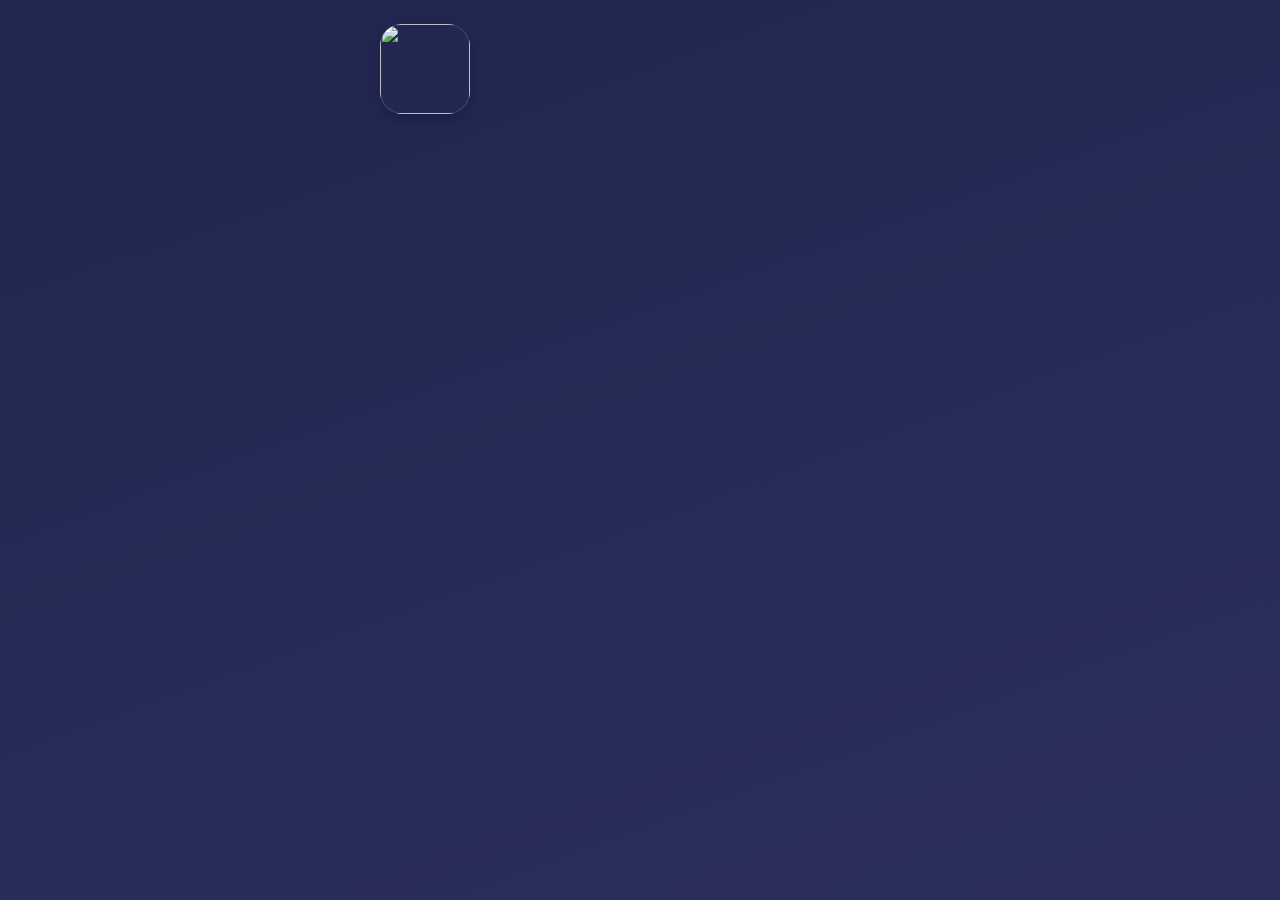
==== index.html @ c41ac8d4 "hub: icon-only wall layout, remove header and card text Redesigns the menu as a wall of app-icon til" ====
<!DOCTYPE html>
<html lang="en">
<head>
  <meta charset="UTF-8">
  <meta name="viewport" content="width=device-width, initial-scale=1.0, maximum-scale=1.0, user-scalable=no, viewport-fit=cover">
  <meta name="theme-color" content="#20264f">
  <meta name="apple-mobile-web-app-capable" content="yes">
  <meta name="mobile-web-app-capable" content="yes">
  <meta name="apple-mobile-web-app-status-bar-style" content="black-translucent">
  <meta name="apple-mobile-web-app-title" content="Playground">
  <title>Playground</title>
  <link rel="manifest" href="manifest.webmanifest">
  <link rel="icon" href="icons/icon-192.png" type="image/png">
  <link rel="apple-touch-icon" href="icons/icon-180.png">
  <link rel="preconnect" href="https://fonts.googleapis.com">
  <link rel="preconnect" href="https://fonts.gstatic.com" crossorigin>
  <link href="https://fonts.googleapis.com/css2?family=Baloo+2:wght@500;600;700;800&display=swap" rel="stylesheet">
  <link rel="stylesheet" href="styles.css">
</head>
<body>
  <main class="hub">
    <ul class="game-grid" id="game-grid" aria-label="Games"></ul>

    <p class="hub-empty" id="hub-empty" hidden>No games yet.</p>
  </main>

  <!-- In-app game player: keeps the installed PWA standalone (no address bar). -->
  <div class="player" id="player" hidden>
    <header class="player-bar">
      <button class="player-back" id="player-back" aria-label="Back to games">
        <span class="player-back-arrow" aria-hidden="true">‹</span>
        <span>Games</span>
      </button>
      <span class="player-title" id="player-title"></span>
    </header>
    <iframe class="player-frame" id="player-frame" title="Game" allow="autoplay; fullscreen"></iframe>
  </div>

  <script type="module" src="js/main.js"></script>
</body>
</html>
---- styles.css ----
:root {
  --bg-top: #20264f;
  --bg-bottom: #2c2f5e;
  --card: rgba(255, 255, 255, 0.08);
  --card-border: rgba(255, 255, 255, 0.12);
  --text: #f4f5ff;
  --text-dim: rgba(244, 245, 255, 0.66);
  --safe-top: env(safe-area-inset-top, 0px);
  --safe-bottom: env(safe-area-inset-bottom, 0px);
}

* { box-sizing: border-box; -webkit-tap-highlight-color: transparent; }

html, body {
  margin: 0;
  padding: 0;
  height: 100%;
}

body {
  min-height: 100%;
  background: linear-gradient(160deg, var(--bg-top), var(--bg-bottom));
  color: var(--text);
  font-family: "Baloo 2", system-ui, -apple-system, sans-serif;
  -webkit-font-smoothing: antialiased;
}

.hub {
  max-width: 560px;
  margin: 0 auto;
  padding:
    calc(var(--safe-top) + 24px)
    20px
    calc(var(--safe-bottom) + 24px);
}

.game-grid {
  list-style: none;
  margin: 0;
  padding: 0;
  display: grid;
  grid-template-columns: repeat(auto-fill, minmax(84px, 1fr));
  gap: 18px;
  justify-content: center;
}

.game-tile {
  display: block;
  text-decoration: none;
  transition: transform 0.12s ease;
}

.game-tile:active { transform: scale(0.94); }

.game-icon {
  width: 100%;
  aspect-ratio: 1 / 1;
  display: flex;
  align-items: center;
  justify-content: center;
  border-radius: 22px;
  font-size: 44px;
  line-height: 1;
  overflow: hidden;
  box-shadow: inset 0 0 0 1px rgba(255, 255, 255, 0.14), 0 6px 16px rgba(0, 0, 0, 0.22);
}

.game-icon-img {
  width: 100%;
  height: 100%;
  object-fit: cover;
  display: block;
}

.hub-empty {
  text-align: center;
  color: var(--text-dim);
  margin-top: 40px;
}

/* In-app game player (full-screen iframe overlay). */
.player {
  position: fixed;
  inset: 0;
  z-index: 100;
  display: flex;
  flex-direction: column;
  background: var(--bg-top);
}

.player[hidden] { display: none; }

html.playing, html.playing body { overflow: hidden; }

.player-bar {
  flex: 0 0 auto;
  display: flex;
  align-items: center;
  gap: 10px;
  padding: calc(var(--safe-top) + 6px) 12px 6px;
  background: var(--bg-top);
}

.player-back {
  display: inline-flex;
  align-items: center;
  gap: 2px;
  padding: 8px 14px 8px 8px;
  border: none;
  border-radius: 999px;
  background: rgba(255, 255, 255, 0.12);
  color: var(--text);
  font: inherit;
  font-size: 16px;
  font-weight: 700;
  cursor: pointer;
}

.player-back:active { transform: scale(0.96); }

.player-back-arrow {
  font-size: 24px;
  line-height: 1;
  margin-top: -2px;
}

.player-title {
  font-size: 16px;
  font-weight: 600;
  color: var(--text-dim);
}

.player-frame {
  flex: 1 1 auto;
  width: 100%;
  border: 0;
  background: var(--bg-top);
}
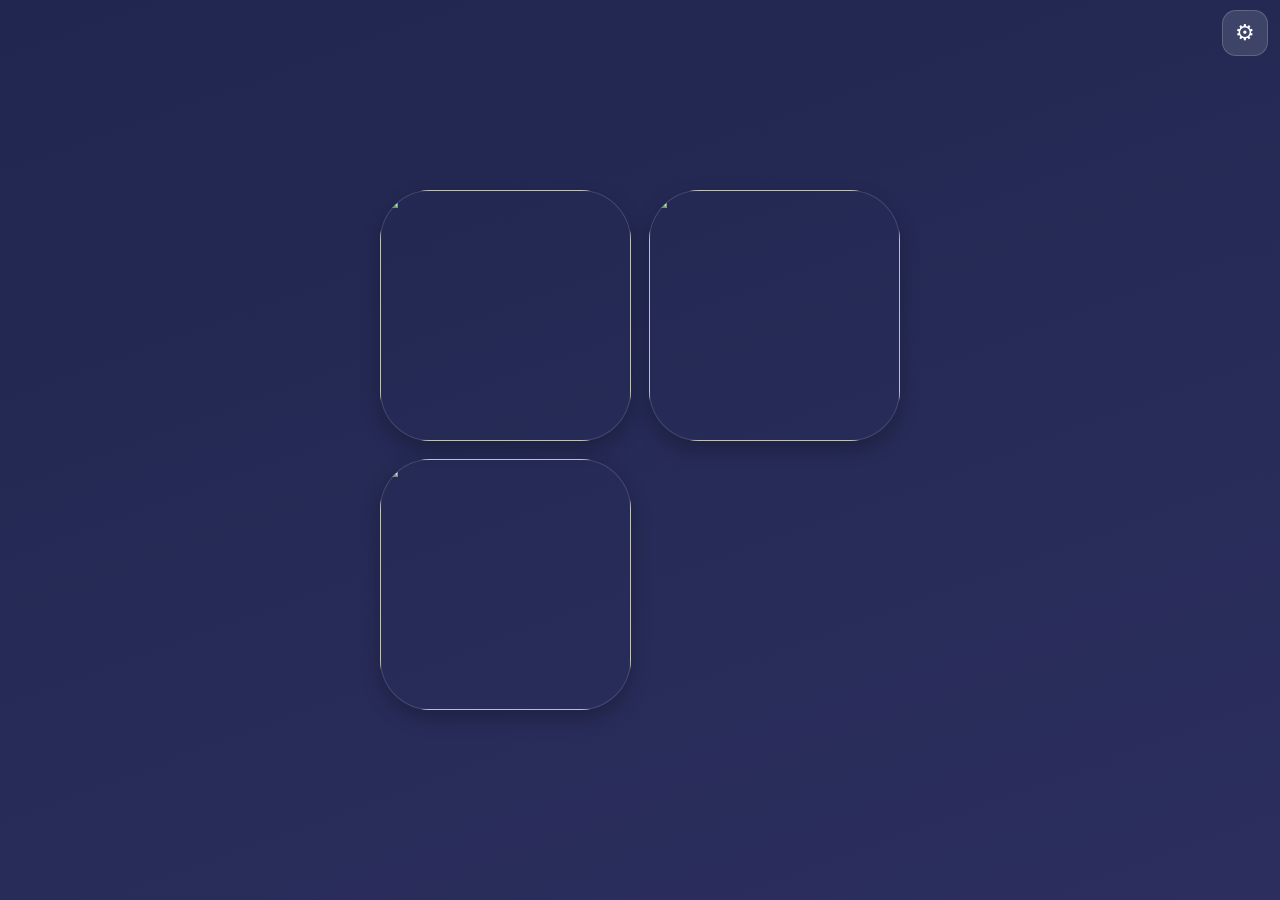
==== commit 9aa22da6: "hub: add global Sound/Vibration settings shared by all games Games on mpmisha.github.io share one or" ====
--- a/index.html
+++ b/index.html
@@ -19,10 +19,33 @@
 </head>
 <body>
   <main class="hub">
+    <button class="hub-gear" id="hub-gear" aria-label="Settings">⚙︎</button>
+
     <ul class="game-grid" id="game-grid" aria-label="Games"></ul>
 
     <p class="hub-empty" id="hub-empty" hidden>No games yet.</p>
   </main>
+
+  <!-- Global settings, inherited by every game (same-origin localStorage). -->
+  <div class="overlay" id="settings-overlay" hidden>
+    <div class="scrim" data-dismiss="settings"></div>
+    <div class="panel" role="dialog" aria-label="Settings">
+      <h2>Settings</h2>
+      <p class="panel-sub">Applies to every game</p>
+
+      <div class="row">
+        <span class="row-label">Sound</span>
+        <button class="toggle" id="toggle-sound" role="switch"><span class="knob"></span></button>
+      </div>
+
+      <div class="row">
+        <span class="row-label">Vibration</span>
+        <button class="toggle" id="toggle-haptics" role="switch"><span class="knob"></span></button>
+      </div>
+
+      <button class="btn secondary" id="btn-close">Close</button>
+    </div>
+  </div>
 
   <!-- In-app game player: keeps the installed PWA standalone (no address bar). -->
   <div class="player" id="player" hidden>
--- a/styles.css
+++ b/styles.css
@@ -7,6 +7,13 @@
   --text-dim: rgba(244, 245, 255, 0.66);
   --safe-top: env(safe-area-inset-top, 0px);
   --safe-bottom: env(safe-area-inset-bottom, 0px);
+  --gap: 18px;
+  --pad: 20px;
+  --max-w: 560px;
+  /* Set by JS from the game count: 2 columns (tiles ≈ 1/4) … 3 columns
+     (tiles ≈ 1/9, the smallest). --tracks centers a not-yet-full row. */
+  --cols: 2;
+  --tracks: 1;
 }
 
 * { box-sizing: border-box; -webkit-tap-highlight-color: transparent; }
@@ -26,26 +33,38 @@
 }
 
 .hub {
-  max-width: 560px;
+  max-width: var(--max-w);
+  min-height: 100dvh;
   margin: 0 auto;
   padding:
-    calc(var(--safe-top) + 24px)
-    20px
-    calc(var(--safe-bottom) + 24px);
+    calc(var(--safe-top) + var(--pad))
+    var(--pad)
+    calc(var(--safe-bottom) + var(--pad));
+  display: flex;
+  flex-direction: column;
+  justify-content: safe center;
 }
 
 .game-grid {
+  /* Square tile side = one column of the usable width, so N columns exactly
+     fill the width. --cols drives the size; --tracks (= min(count, cols))
+     keeps a partial row centered. */
+  --cell: calc(
+    (min(100vw, var(--max-w)) - 2 * var(--pad) - (var(--cols) - 1) * var(--gap))
+    / var(--cols)
+  );
   list-style: none;
-  margin: 0;
+  margin: 0 auto;
   padding: 0;
   display: grid;
-  grid-template-columns: repeat(auto-fill, minmax(84px, 1fr));
-  gap: 18px;
+  grid-template-columns: repeat(var(--tracks), var(--cell));
+  gap: var(--gap);
   justify-content: center;
 }
 
 .game-tile {
   display: block;
+  width: var(--cell);
   text-decoration: none;
   transition: transform 0.12s ease;
 }
@@ -58,11 +77,11 @@
   display: flex;
   align-items: center;
   justify-content: center;
-  border-radius: 22px;
-  font-size: 44px;
+  border-radius: 20%;
+  font-size: calc(var(--cell) * 0.42);
   line-height: 1;
   overflow: hidden;
-  box-shadow: inset 0 0 0 1px rgba(255, 255, 255, 0.14), 0 6px 16px rgba(0, 0, 0, 0.22);
+  box-shadow: inset 0 0 0 1px rgba(255, 255, 255, 0.14), 0 8px 20px rgba(0, 0, 0, 0.24);
 }
 
 .game-icon-img {
@@ -136,3 +155,106 @@
   border: 0;
   background: var(--bg-top);
 }
+
+/* Settings gear (menu screen) + overlay — shared design system. */
+.hub-gear {
+  position: fixed;
+  top: calc(var(--safe-top) + 10px);
+  right: calc(var(--safe-right, 0px) + 12px);
+  z-index: 40;
+  width: 46px;
+  height: 46px;
+  border-radius: 14px;
+  border: 1px solid rgba(255, 255, 255, 0.18);
+  background: rgba(255, 255, 255, 0.12);
+  color: #fff;
+  font-size: 22px;
+  cursor: pointer;
+}
+.hub-gear:active { transform: scale(0.94); }
+html.playing .hub-gear { display: none; }
+
+.overlay {
+  position: fixed;
+  inset: 0;
+  z-index: 120;
+  display: flex;
+  align-items: center;
+  justify-content: center;
+}
+.overlay[hidden] { display: none; }
+
+.scrim {
+  position: absolute;
+  inset: 0;
+  background: rgba(16, 18, 41, 0.68);
+  animation: fade 0.2s ease;
+}
+
+.panel {
+  position: relative;
+  width: min(360px, calc(100vw - 48px));
+  background: rgb(51, 59, 107);
+  border: 1px solid rgba(255, 255, 255, 0.18);
+  border-radius: 26px;
+  padding: 24px 22px 20px;
+  box-shadow: 0 20px 60px rgba(0, 0, 0, 0.45);
+  animation: rise 0.24s cubic-bezier(0.2, 0.9, 0.3, 1.2);
+  text-align: center;
+}
+.panel h2 { margin: 0 0 6px; font-size: 28px; font-weight: 800; }
+.panel-sub { margin: 0 0 18px; color: rgb(255, 204, 61); font-weight: 700; font-size: 16px; }
+
+.row {
+  display: flex;
+  align-items: center;
+  justify-content: space-between;
+  padding: 12px 4px;
+  border-top: 1px solid rgba(255, 255, 255, 0.08);
+}
+.row-label { font-size: 18px; font-weight: 600; }
+
+.toggle {
+  width: 56px;
+  height: 32px;
+  border-radius: 16px;
+  border: none;
+  background: rgba(255, 255, 255, 0.22);
+  position: relative;
+  cursor: pointer;
+  transition: background 0.15s ease;
+}
+.toggle.on { background: rgb(87, 199, 112); }
+.toggle .knob {
+  position: absolute;
+  top: 3px;
+  left: 3px;
+  width: 26px;
+  height: 26px;
+  border-radius: 50%;
+  background: #fff;
+  transition: left 0.15s ease;
+}
+.toggle.on .knob { left: 27px; }
+
+.btn {
+  display: block;
+  width: 100%;
+  margin-top: 16px;
+  padding: 14px;
+  border: none;
+  border-radius: 16px;
+  font: inherit;
+  font-size: 18px;
+  font-weight: 700;
+  color: #fff;
+  cursor: pointer;
+}
+.btn:active { transform: scale(0.97); }
+.btn.secondary { background: rgb(92, 107, 173); }
+
+@keyframes fade { from { opacity: 0; } to { opacity: 1; } }
+@keyframes rise {
+  from { opacity: 0; transform: translateY(24px) scale(0.94); }
+  to { opacity: 1; transform: translateY(0) scale(1); }
+}
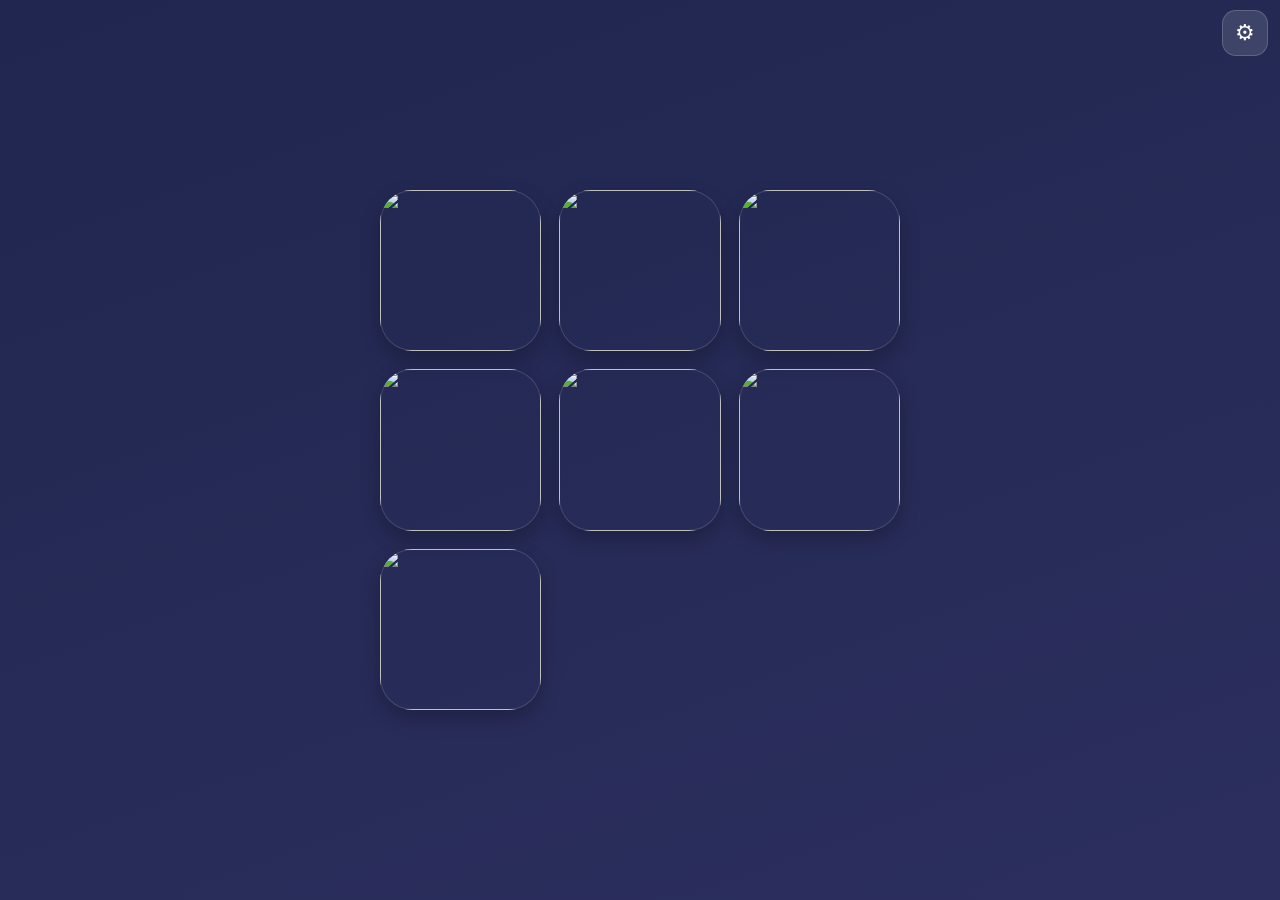
==== commit a35a78db: "hub: add language (EN/HE) support, fill tile art, fix bottom safe-area - Language chooser (English/H" ====
--- a/index.html
+++ b/index.html
@@ -14,7 +14,7 @@
   <link rel="apple-touch-icon" href="icons/icon-180.png">
   <link rel="preconnect" href="https://fonts.googleapis.com">
   <link rel="preconnect" href="https://fonts.gstatic.com" crossorigin>
-  <link href="https://fonts.googleapis.com/css2?family=Baloo+2:wght@500;600;700;800&display=swap" rel="stylesheet">
+  <link href="https://fonts.googleapis.com/css2?family=Baloo+2:wght@500;600;700;800&family=Fredoka:wght@500;600;700&display=swap" rel="stylesheet">
   <link rel="stylesheet" href="styles.css">
 </head>
 <body>
@@ -30,17 +30,25 @@
   <div class="overlay" id="settings-overlay" hidden>
     <div class="scrim" data-dismiss="settings"></div>
     <div class="panel" role="dialog" aria-label="Settings">
-      <h2>Settings</h2>
-      <p class="panel-sub">Applies to every game</p>
+      <h2 id="settings-title">Settings</h2>
+      <p class="panel-sub" id="settings-sub">Applies to every game</p>
 
       <div class="row">
-        <span class="row-label">Sound</span>
+        <span class="row-label" id="label-sound">Sound</span>
         <button class="toggle" id="toggle-sound" role="switch"><span class="knob"></span></button>
       </div>
 
       <div class="row">
-        <span class="row-label">Vibration</span>
+        <span class="row-label" id="label-haptics">Vibration</span>
         <button class="toggle" id="toggle-haptics" role="switch"><span class="knob"></span></button>
+      </div>
+
+      <div class="row">
+        <span class="row-label" id="label-language">Language</span>
+        <div class="segmented" id="lang-chooser" role="group" aria-label="Language">
+          <button class="seg-btn" id="lang-en" data-lang="en">English</button>
+          <button class="seg-btn" id="lang-he" data-lang="he">עברית</button>
+        </div>
       </div>
 
       <button class="btn secondary" id="btn-close">Close</button>
@@ -52,7 +60,7 @@
     <header class="player-bar">
       <button class="player-back" id="player-back" aria-label="Back to games">
         <span class="player-back-arrow" aria-hidden="true">‹</span>
-        <span>Games</span>
+        <span id="player-back-label">Games</span>
       </button>
       <span class="player-title" id="player-title"></span>
     </header>
--- a/styles.css
+++ b/styles.css
@@ -21,15 +21,31 @@
 html, body {
   margin: 0;
   padding: 0;
-  height: 100%;
+  min-height: 100%;
+}
+
+/* Paint the twilight gradient on the root, fixed to the viewport, so it covers
+   the whole screen — including the bottom safe-area / overscroll region — and
+   no white ever shows below the content. Solid color is a hard fallback. */
+html {
+  background-color: var(--bg-bottom);
+  background-image: linear-gradient(160deg, var(--bg-top), var(--bg-bottom));
+  background-attachment: fixed;
+  background-repeat: no-repeat;
 }
 
 body {
-  min-height: 100%;
-  background: linear-gradient(160deg, var(--bg-top), var(--bg-bottom));
+  min-height: 100dvh;
+  background: transparent;
   color: var(--text);
   font-family: "Baloo 2", system-ui, -apple-system, sans-serif;
   -webkit-font-smoothing: antialiased;
+}
+
+/* Baloo 2 has no Hebrew glyphs — use rounded Fredoka for Hebrew / RTL. */
+:root[lang="he"] body,
+:root[dir="rtl"] body {
+  font-family: "Fredoka", "Baloo 2", system-ui, -apple-system, sans-serif;
 }
 
 .hub {
@@ -253,6 +269,36 @@
 .btn:active { transform: scale(0.97); }
 .btn.secondary { background: rgb(92, 107, 173); }
 
+/* Segmented language chooser (shared kit). */
+.segmented {
+  display: inline-flex;
+  gap: 4px;
+  padding: 4px;
+  border-radius: 14px;
+  background: rgba(255, 255, 255, 0.1);
+}
+.seg-btn {
+  border: none;
+  border-radius: 10px;
+  padding: 8px 14px;
+  background: transparent;
+  color: var(--text);
+  font: inherit;
+  font-size: 16px;
+  font-weight: 700;
+  cursor: pointer;
+  transition: background 0.15s ease;
+}
+.seg-btn.active { background: rgb(92, 107, 173); }
+.seg-btn:active { transform: scale(0.96); }
+
+/* RTL mirroring for pinned chrome. Gameplay/tiles stay orientation-neutral. */
+:root[dir="rtl"] .hub-gear {
+  right: auto;
+  left: calc(var(--safe-left, 0px) + 12px);
+}
+:root[dir="rtl"] .player-back-arrow { transform: scaleX(-1); }
+
 @keyframes fade { from { opacity: 0; } to { opacity: 1; } }
 @keyframes rise {
   from { opacity: 0; transform: translateY(24px) scale(0.94); }
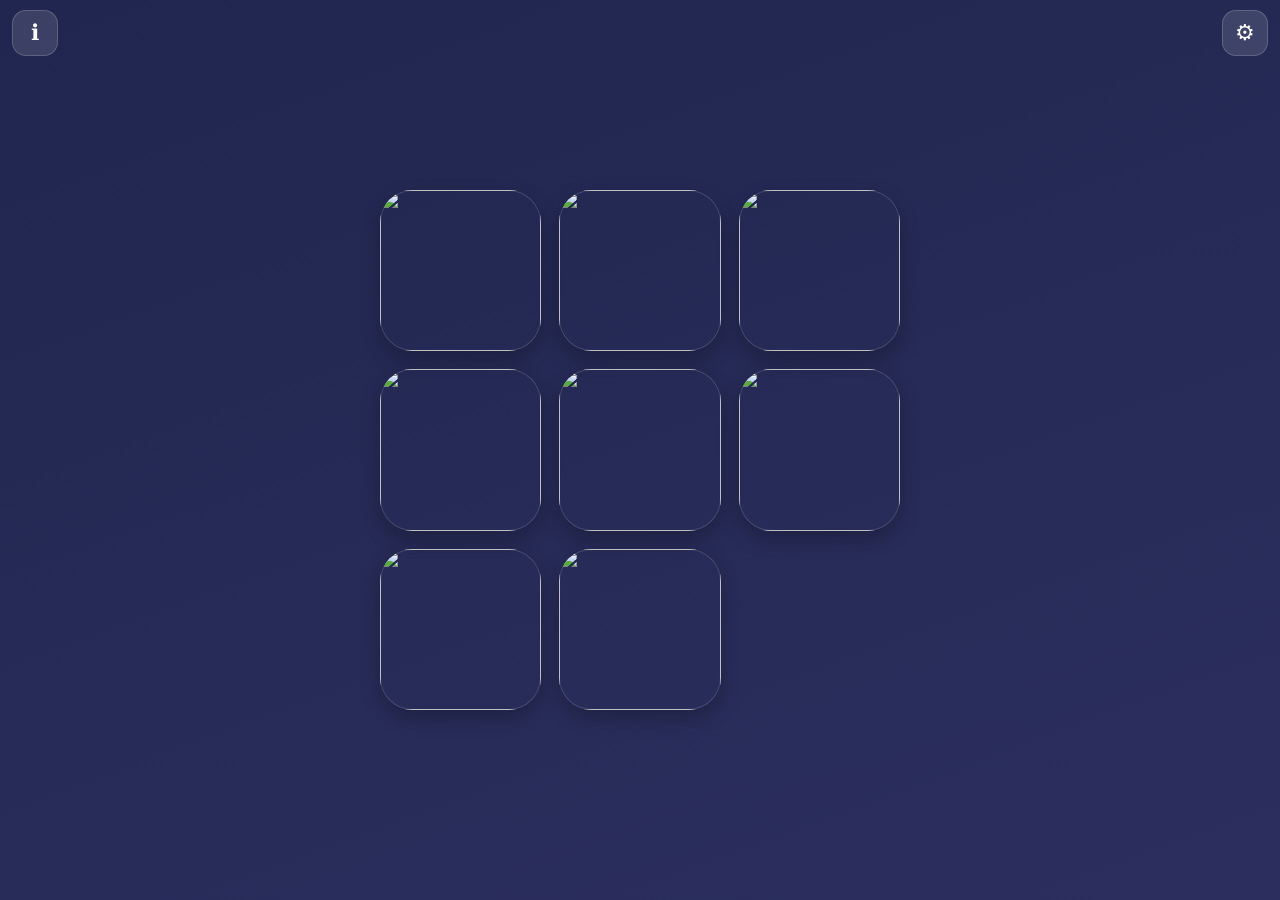
==== commit bf005524: "hub: add About / info panel (what it is + install to home screen) Add an ℹ︎ button (mirrors the gear" ====
--- a/index.html
+++ b/index.html
@@ -19,6 +19,7 @@
 </head>
 <body>
   <main class="hub">
+    <button class="hub-info" id="hub-info" aria-label="About">ℹ︎</button>
     <button class="hub-gear" id="hub-gear" aria-label="Settings">⚙︎</button>
 
     <ul class="game-grid" id="game-grid" aria-label="Games"></ul>
@@ -55,6 +56,28 @@
     </div>
   </div>
 
+  <!-- About / info: what this is + how to install to the home screen. -->
+  <div class="overlay" id="info-overlay" hidden>
+    <div class="scrim" data-dismiss="info"></div>
+    <div class="panel info-panel" role="dialog" aria-label="About" id="info-dialog">
+      <h2 id="info-title">About</h2>
+      <div class="info-body">
+        <p class="info-intro" id="info-intro"></p>
+        <h3 class="info-h" id="info-install-title"></h3>
+        <p class="info-sub2" id="info-install-sub"></p>
+        <section class="info-device">
+          <div class="info-device-title" id="info-ios-title"></div>
+          <ol class="info-steps" id="info-ios-steps"></ol>
+        </section>
+        <section class="info-device">
+          <div class="info-device-title" id="info-android-title"></div>
+          <ol class="info-steps" id="info-android-steps"></ol>
+        </section>
+      </div>
+      <button class="btn secondary" id="info-close">Close</button>
+    </div>
+  </div>
+
   <!-- In-app game player: keeps the installed PWA standalone (no address bar). -->
   <div class="player" id="player" hidden>
     <header class="player-bar">
--- a/styles.css
+++ b/styles.css
@@ -190,6 +190,24 @@
 .hub-gear:active { transform: scale(0.94); }
 html.playing .hub-gear { display: none; }
 
+/* About / info button — mirrors the gear on the opposite top corner. */
+.hub-info {
+  position: fixed;
+  top: calc(var(--safe-top) + 10px);
+  left: calc(var(--safe-left, 0px) + 12px);
+  z-index: 40;
+  width: 46px;
+  height: 46px;
+  border-radius: 14px;
+  border: 1px solid rgba(255, 255, 255, 0.18);
+  background: rgba(255, 255, 255, 0.12);
+  color: #fff;
+  font-size: 22px;
+  cursor: pointer;
+}
+.hub-info:active { transform: scale(0.94); }
+html.playing .hub-info { display: none; }
+
 .overlay {
   position: fixed;
   inset: 0;
@@ -292,11 +310,55 @@
 .seg-btn.active { background: rgb(92, 107, 173); }
 .seg-btn:active { transform: scale(0.96); }
 
+/* About / info panel — wider, scrollable, start-aligned reading content. */
+.info-panel {
+  width: min(400px, calc(100vw - 40px));
+  text-align: start;
+}
+.info-panel h2 { text-align: center; }
+.info-body {
+  max-height: min(56vh, 460px);
+  overflow-y: auto;
+  -webkit-overflow-scrolling: touch;
+  margin: 6px 0 2px;
+}
+.info-intro {
+  margin: 0 0 16px;
+  font-size: 16px;
+  line-height: 1.5;
+  color: var(--text);
+}
+.info-h {
+  margin: 6px 0 2px;
+  font-size: 20px;
+  font-weight: 800;
+  color: rgb(255, 204, 61);
+}
+.info-sub2 {
+  margin: 0 0 12px;
+  font-size: 14px;
+  line-height: 1.45;
+  color: var(--text-dim);
+}
+.info-device {
+  margin: 0 0 12px;
+  padding: 12px 14px;
+  border-radius: 16px;
+  background: rgba(255, 255, 255, 0.06);
+}
+.info-device-title { font-size: 16px; font-weight: 700; margin-bottom: 4px; }
+.info-steps { margin: 0; padding-inline-start: 20px; }
+.info-steps li { font-size: 15px; line-height: 1.55; margin: 3px 0; }
+
 /* RTL mirroring for pinned chrome. Gameplay/tiles stay orientation-neutral. */
 :root[dir="rtl"] .hub-gear {
   right: auto;
   left: calc(var(--safe-left, 0px) + 12px);
 }
+:root[dir="rtl"] .hub-info {
+  left: auto;
+  right: calc(var(--safe-right, 0px) + 12px);
+}
 :root[dir="rtl"] .player-back-arrow { transform: scaleX(-1); }
 
 @keyframes fade { from { opacity: 0; } to { opacity: 1; } }
